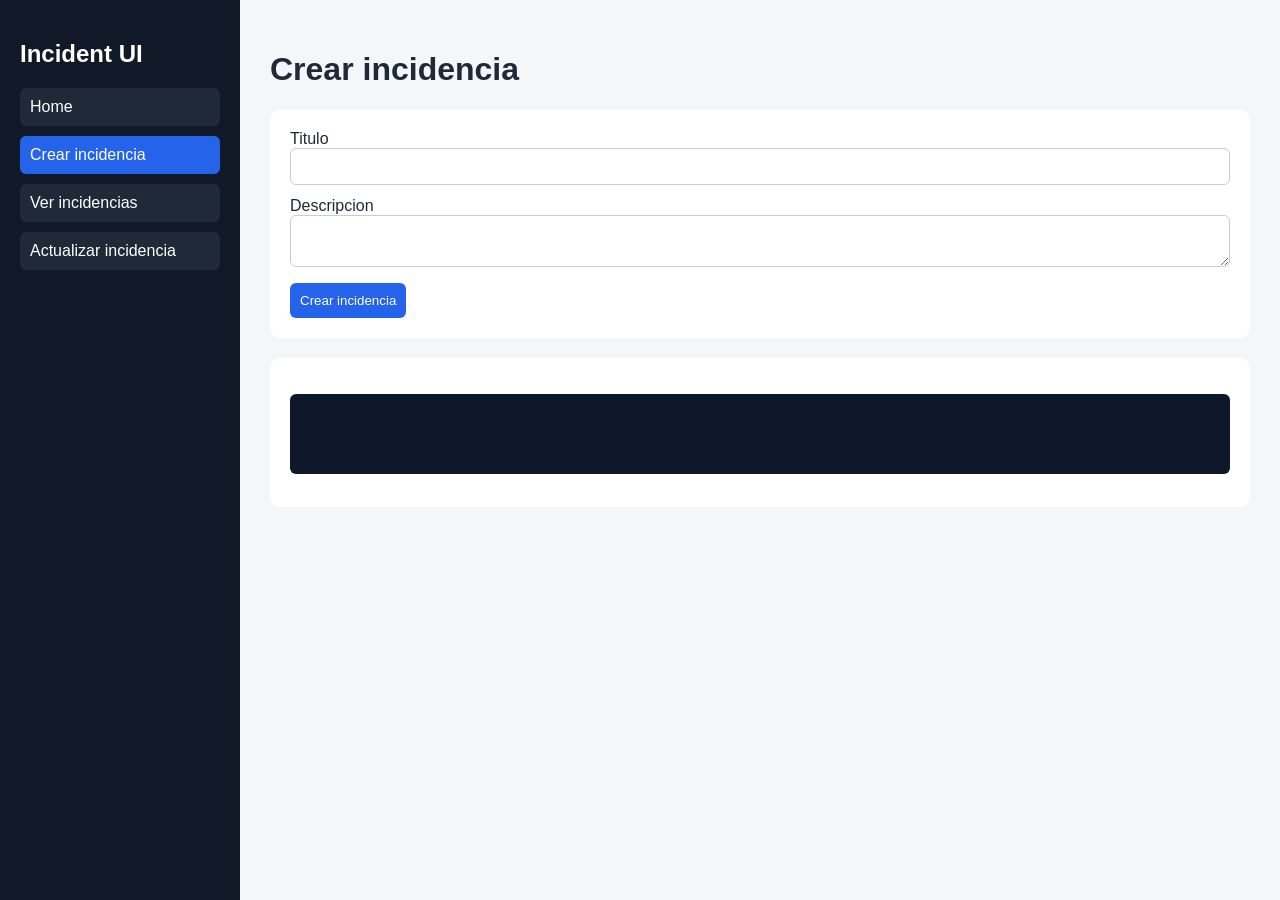
==== web/pages/create-incident.html @ 54fa57dd "Inicio de web. Cambios en  en el esquema de incident_update_request y API. Ahora permite elementos o" ====
<!DOCTYPE html>
<html lang="es">
<head>
  <meta charset="UTF-8">
  <title>Crear incidencia</title>
  <link rel="stylesheet" href="../assets/css/styles.css">
</head>
<body>

<div class="app-layout">

  <aside class="sidebar">
      <h2>Incident UI</h2>
      <a class="nav-link" href="/index.html">Home</a>
      <a class="nav-link active" href="/pages/create-incident.html">Crear incidencia</a>
      <a class="nav-link" href="/pages/view-incident.html">Ver incidencias</a>
      <a class="nav-link" href="/pages/update-incident.html">Actualizar incidencia</a>
  </aside>

  <main class="main-content">
    <h1>Crear incidencia</h1>

    <div class="card">
      <form id="create-form">

        <div class="form-group">
          <label>Titulo</label>
          <input id="title" type="text" required>
        </div>

        <div class="form-group">
          <label>Descripcion</label>
          <textarea id="description" required></textarea>
        </div>
 <!-- 
        <div class="form-group">
          <label>Estado</label>
          <select id="status">
            <option value="open">open</option>
            <option value="in_progress">in_progress</option>
            <option value="closed">closed</option>
          </select>
        </div>
 -->
        <button type="submit">Crear incidencia</button>

      </form>
    </div>

    <div class="card">
      <p id="feedback" class="feedback"></p>
      <pre id="response" class="response-box"></pre>
    </div>

  </main>

</div>

<script src="../assets/js/config.js"></script>
<script src="../assets/js/common.js"></script>
<script src="../assets/js/create-incident.js"></script>

</body>
</html>
---- web/assets/css/styles.css ----
* {
  box-sizing: border-box;
}

body {
  margin: 0;
  font-family: Arial, sans-serif;
  background: #f4f6f8;
  color: #1f2937;
}

.app-layout {
  display: flex;
  min-height: 100vh;
  width: 100%; /* Asegura que ocupe todo el ancho */
}

.sidebar {
  width: 240px;
  min-width: 240px; /* EVITA QUE SE MACHAQUE: Bloquea el ancho del panel */
  background: #111827;
  color: white;
  padding: 20px;
  flex-shrink: 0;   /* EVITA QUE SE MACHAQUE: Impide que el contenido derecho lo empuje */
}

.sidebar h2 {
  margin-bottom: 20px;
}

.nav-link {
  display: block;
  background: #1f2937;
  color: white;
  text-decoration: none;
  padding: 10px;
  border-radius: 6px;
  margin-bottom: 10px;
}

.nav-link:hover {
  background: #374151;
}

.nav-link.active {
  background: #2563eb;
}

.main-content {
  flex: 1;          /* HACE QUE EL CONTENIDO OCUPE EL RESTO: Sin empujar al lateral */
  padding: 30px;
  min-width: 0;     /* Evita desbordamientos de cajas de texto o código */
}

.card {
  background: white;
  padding: 20px;
  border-radius: 10px;
  margin-bottom: 20px;
}

.form-group {
  margin-bottom: 12px;
}

input, textarea, select {
  width: 100%;
  padding: 10px;
  border-radius: 6px;
  border: 1px solid #ccc;
}

button {
  background: #2563eb;
  color: white;
  border: none;
  padding: 10px;
  border-radius: 6px;
  cursor: pointer;
}

button:hover {
  background: #1d4ed8;
}

.feedback {
  font-weight: bold;
  margin-bottom: 10px;
}

.response-box {
  background: #0f172a;
  color: #e2e8f0;
  padding: 10px;
  border-radius: 6px;
  min-height: 80px;
}
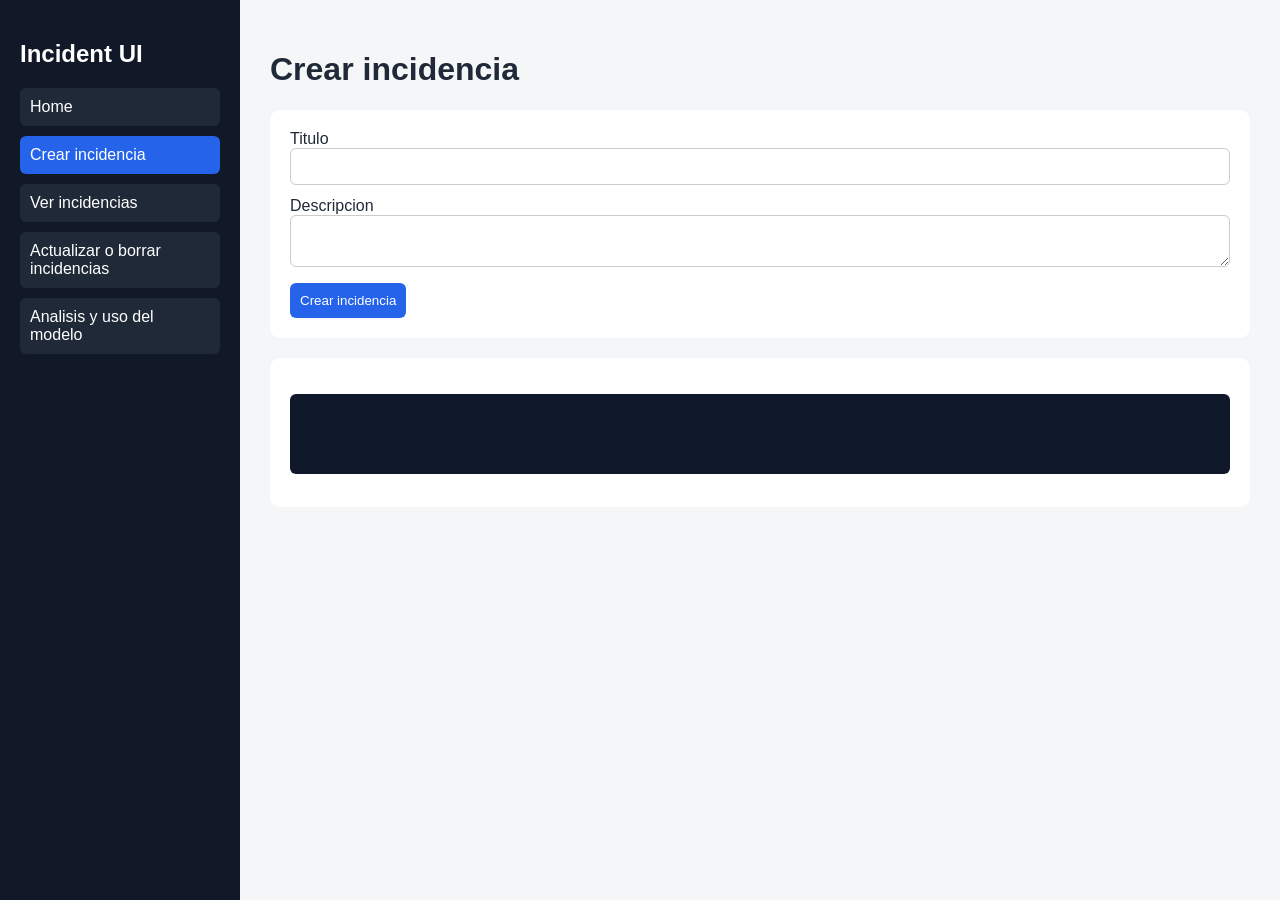
==== commit 5d3b284a: "Web funcional, todos los endpoint funcionando" ====
--- a/web/pages/create-incident.html
+++ b/web/pages/create-incident.html
@@ -14,7 +14,8 @@
       <a class="nav-link" href="/index.html">Home</a>
       <a class="nav-link active" href="/pages/create-incident.html">Crear incidencia</a>
       <a class="nav-link" href="/pages/view-incident.html">Ver incidencias</a>
-      <a class="nav-link" href="/pages/update-incident.html">Actualizar incidencia</a>
+      <a class="nav-link" href="/pages/update-delete-incident.html">Actualizar o borrar incidencias</a>
+      <a class="nav-link" href="/pages/incident-analysis.html">Analisis y uso del modelo</a>
   </aside>
 
   <main class="main-content">
